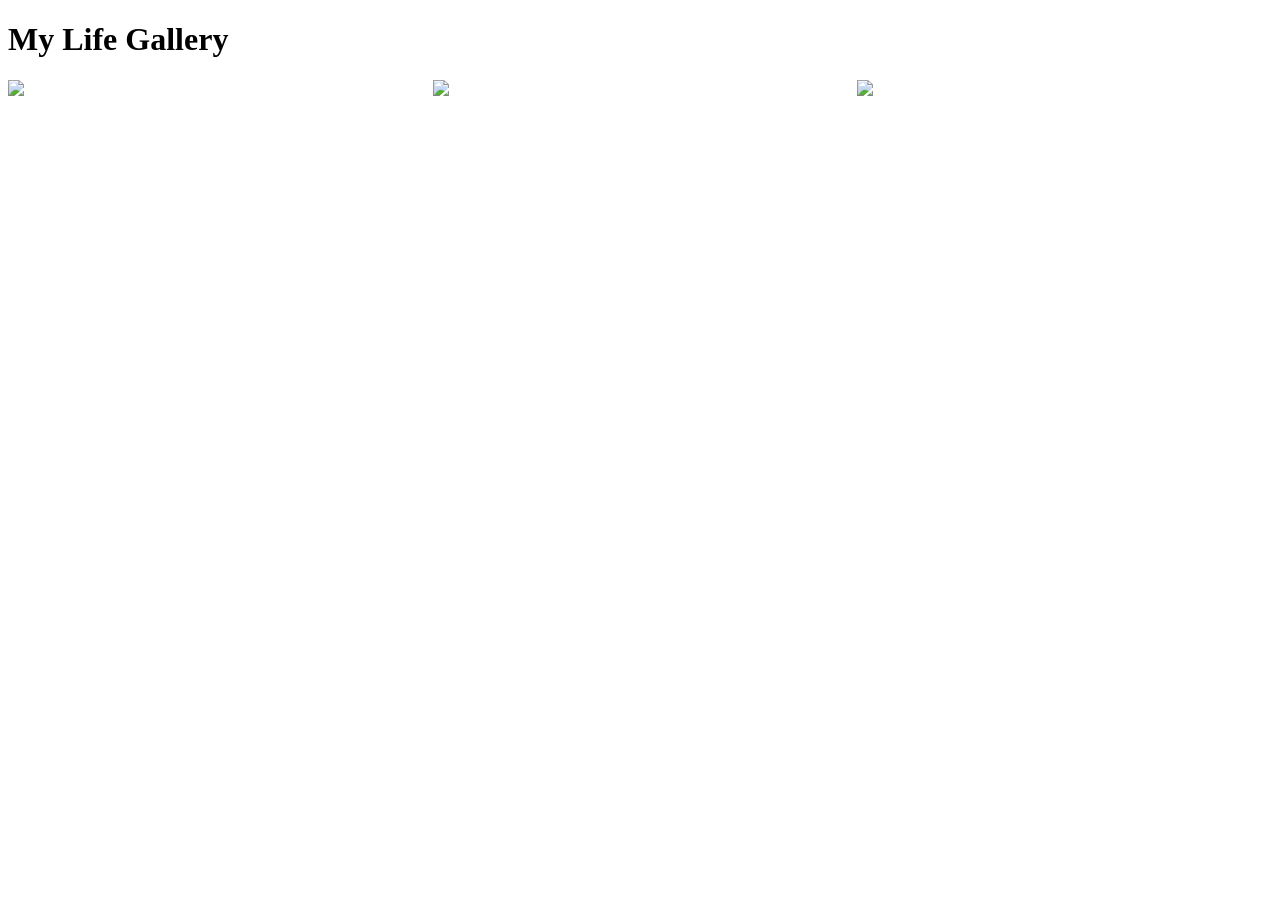
==== index.html @ e79a5c2e "1" ====
<!DOCTYPE html>
<html>
<head>

<title>My Gallery</title>

<link rel="stylesheet" href="style.css">

</head>

<body>

<h1>My Life Gallery</h1>

<div class="gallery">

<img src="images/photo1.jpg">
<img src="images/photo2.jpg">
<img src="images/photo3.jpg">

</div>

</body>
</html>
---- style.css ----
.gallery {
    display: grid;
    grid-template-columns: repeat(3, 1fr);
    gap: 10px;
  }
  
  .gallery img {
    width: 100%;
  }
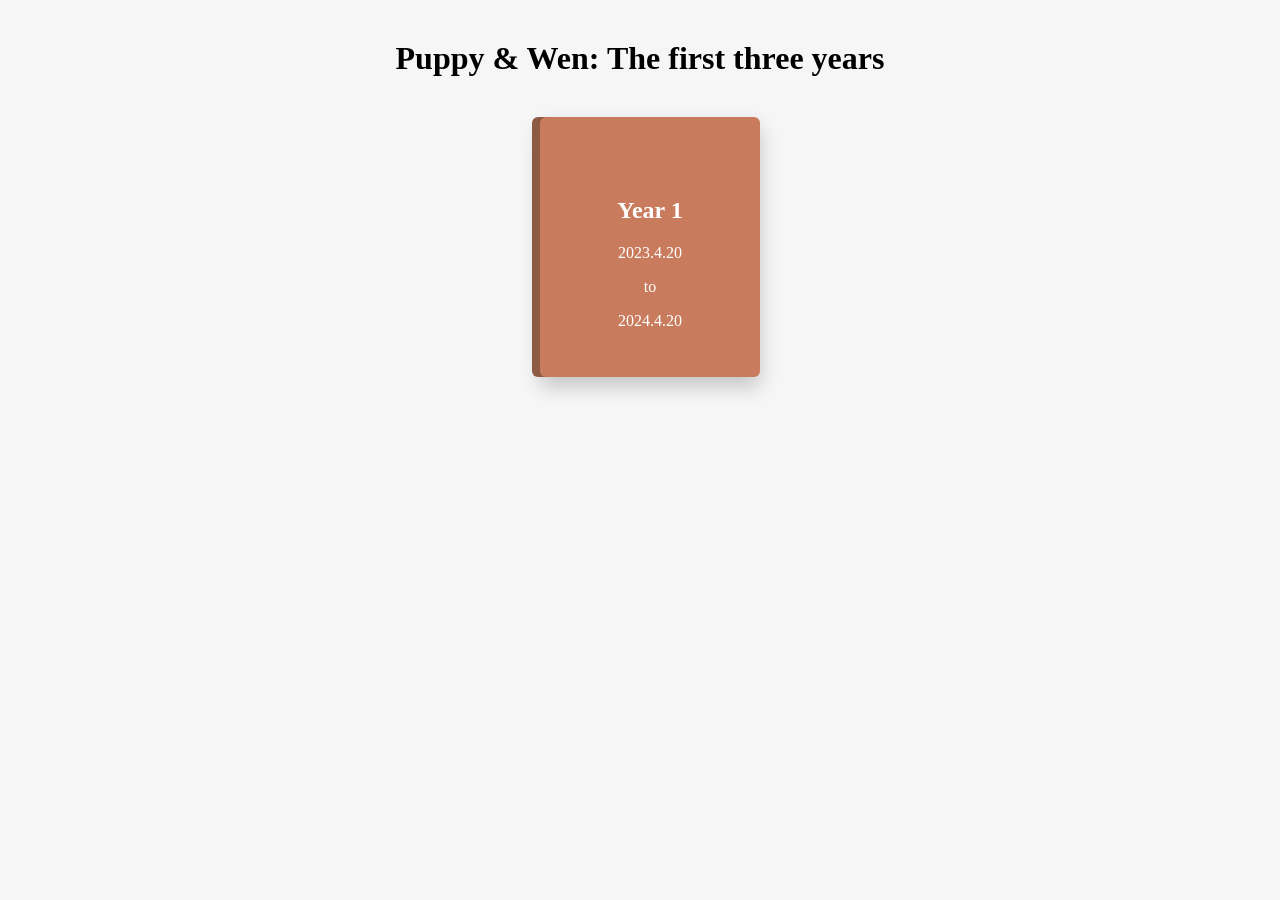
==== commit e7bed82e: "1" ====
--- a/index.html
+++ b/index.html
@@ -1,24 +1,38 @@
 <!DOCTYPE html>
 <html>
+
 <head>
 
-<title>My Gallery</title>
+<meta charset="UTF-8">
+<title>My Diaries</title>
 
-<link rel="stylesheet" href="style.css">
+<link rel="stylesheet" href="css/style.css">
 
 </head>
 
 <body>
 
-<h1>My Life Gallery</h1>
+<h1 class="title">Puppy & Wen: The first three years</h1>
 
-<div class="gallery">
+<div class="book-grid">
 
-<img src="images/photo1.jpg">
-<img src="images/photo2.jpg">
-<img src="images/photo3.jpg">
+    <a href="blog/year_one.html" class="book">
+
+        <div class="book-cover">
+        
+        <h2>Year 1</h2>
+        
+        <p>2023.4.20</p>
+        <p>to</p>
+        <p>2024.4.20</p>
+        
+        </div>
+        
+    </a>
+
 
 </div>
 
 </body>
+
 </html>
--- a/css/style.css
+++ b/css/style.css
@@ -0,0 +1,133 @@
+body{
+
+  font-family: Georgia, serif;
+  margin:0;
+  background:#f6f6f6;
+  
+  }
+  
+  .title{
+  
+  text-align:center;
+  margin:40px;
+  
+  }
+  
+  /* 首页日记本 */
+  
+  .book-grid{
+  
+  display:grid;
+  grid-template-columns:repeat(auto-fit,200px);
+  justify-content:center;
+  gap:40px;
+  
+  }
+  .book{
+  
+  text-decoration:none;
+  color:black;
+  text-align:center;
+  
+  }
+  
+  .book-icon{
+  
+  font-size:80px;
+  
+  }
+  .book-cover{
+  
+  width:180px;
+  height:220px;
+  
+  background:#c97c5d;
+  
+  color:white;
+  
+  padding:20px;
+  
+  border-radius:6px;
+  
+  box-shadow:
+  -8px 0px 0px #8d5a43,
+  0 10px 20px rgba(0,0,0,0.2);
+  
+  transition:transform 0.2s;
+  
+  }
+  
+  .book-cover:hover{
+  
+  transform:translateY(-5px);
+  
+  }
+  
+  .book-cover h2{
+  
+  margin-top:60px;
+  
+  }
+  
+  
+  /* 博客页面 */
+  
+  .magazine{
+  
+  display:grid;
+  grid-template-columns:repeat(2,1fr);
+  gap:40px;
+  padding:40px;
+  max-width:1000px;
+  margin:auto;
+  
+  }
+  
+  .page{
+  
+  background:white;
+  padding:20px;
+  box-shadow:0 5px 10px rgba(0,0,0,0.1);
+  
+  }
+  
+  .page img{
+  
+  width:100%;
+  margin-bottom:10px;
+  transition: transform 0.3s ease;
+  
+  }
+    
+  .page img:hover{
+  
+  transform:scale(1.05);
+  
+  }
+
+  .photo-layout{
+
+    display:grid;
+    grid-template-columns:1fr;
+    gap:10px;
+    margin-bottom:10px;
+    
+    }
+    
+  .photo-layout:has(img:nth-child(2)){
+  
+  grid-template-columns:1fr 1fr;
+  
+  }
+  
+  /* 手机适配 */
+  
+  @media (max-width:800px){
+  
+  .magazine{
+  
+  grid-template-columns:1fr;
+  
+  }
+  
+  }
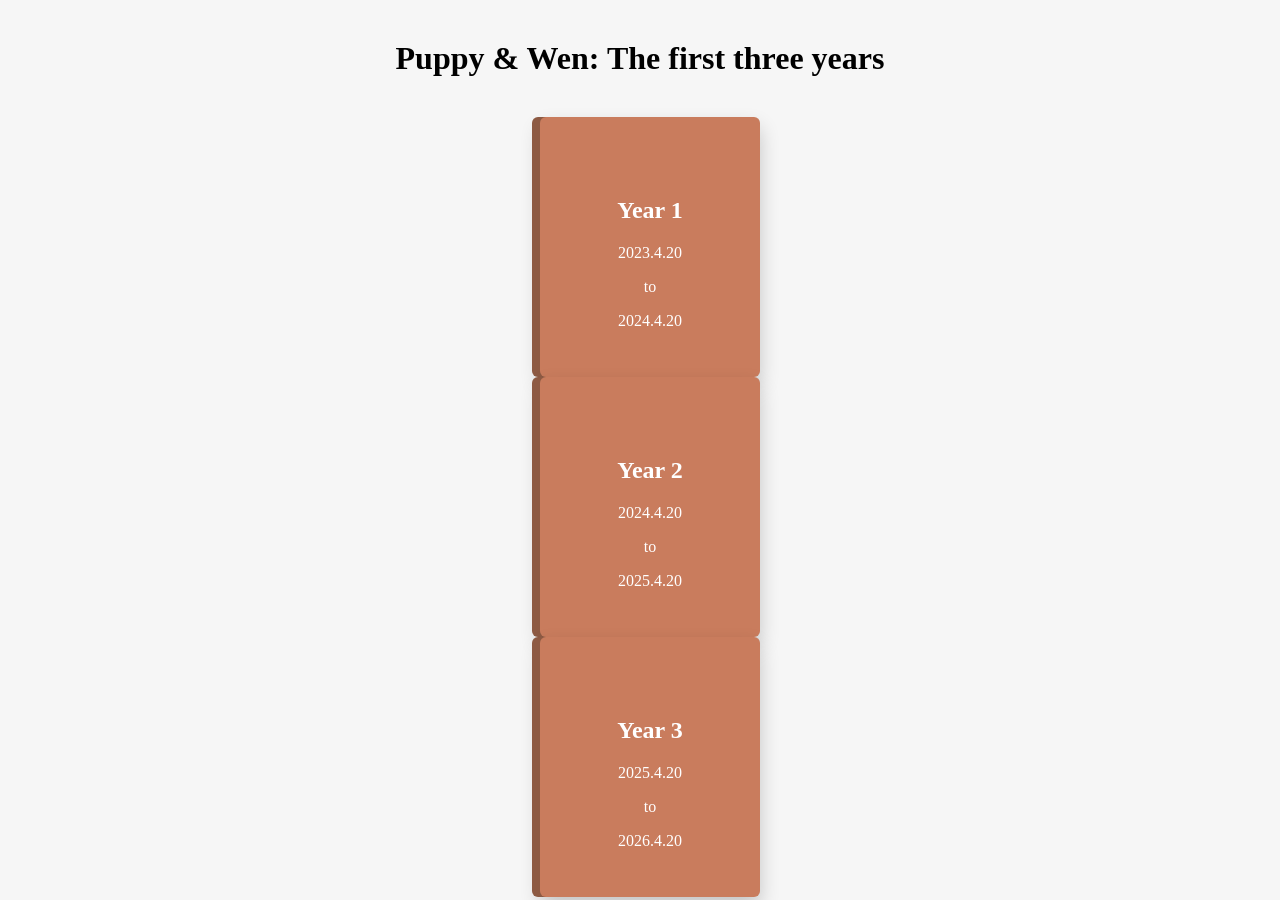
==== commit 9331f6de: "1" ====
--- a/index.html
+++ b/index.html
@@ -7,7 +7,7 @@
 <title>My Diaries</title>
 
 <link rel="stylesheet" href="css/style.css">
-
+<meta name="viewport" content="width=device-width, initial-scale=1">
 </head>
 
 <body>
@@ -33,6 +33,45 @@
 
 </div>
 
+
+<div class="book-grid">
+
+    <a href="blog/year_two.html" class="book">
+
+        <div class="book-cover">
+        
+        <h2>Year 2</h2>
+        
+        <p>2024.4.20</p>
+        <p>to</p>
+        <p>2025.4.20</p>
+        
+        </div>
+        
+    </a>
+
+
+</div>
+
+<div class="book-grid">
+
+    <a href="blog/year_three.html" class="book">
+
+        <div class="book-cover">
+        
+        <h2>Year 3</h2>
+        
+        <p>2025.4.20</p>
+        <p>to</p>
+        <p>2026.4.20</p>
+        
+        </div>
+        
+    </a>
+
+
+</div>
+
 </body>
 
 </html>
--- a/css/style.css
+++ b/css/style.css
@@ -3,6 +3,7 @@
   font-family: Georgia, serif;
   margin:0;
   background:#f6f6f6;
+  /* background: linear-gradient(90deg,#8b5a2b,#7a4f24,#8b5a2b); */
   
   }
   
@@ -75,7 +76,8 @@
   .magazine{
   
   display:grid;
-  grid-template-columns:repeat(2,1fr);
+  /* grid-template-columns:repeat(2,1fr); */
+  grid-template-columns:repeat(auto-fit,minmax(300px,1fr));
   gap:40px;
   padding:40px;
   max-width:1000px;
@@ -85,16 +87,97 @@
   
   .page{
   
-  background:white;
-  padding:20px;
-  box-shadow:0 5px 10px rgba(0,0,0,0.1);
-  
-  }
+  /* background:white; */
+  padding:20px 20px 35px 20px;
+  box-shadow:0 15px 30px rgba(0,0,0,0.35), 0 3px 8px rgba(0,0,0,0.25);
+  border-radius: 3px;
+  position: relative;
+
+  --rotate:0deg;
+  --floatY:0px;
+
+  transform:
+      rotate(var(--rotate))
+      translateY(var(--floatY));
+
+  transition:
+      transform 0.25s ease,
+      box-shadow 0.25s ease;
+
+
+  }
+
+  /* 不同颜色 */
+
+  .page:nth-child(5n){
+
+  background:#ffffff;
+  
+  }
+  
+  .page:nth-child(5n+1){
+  
+  background:#f8f8ff; /* 淡紫 */
+  
+  }
+  
+  .page:nth-child(5n+2){
+  
+  background:#f0f8ff; /* 淡蓝 */
+  
+  }
+  
+  .page:nth-child(5n+3){
+  
+  background:#f5fff5; /* 淡绿 */
+  
+  }
+  
+  .page:nth-child(5n+4){
+  
+  background:#fffaf0; /* 淡黄 */
+  
+  }
+
+  .page:nth-child(3n){
+
+  --rotate:-1deg;
+  
+  }
+  
+  .page:nth-child(3n+1){
+  
+  --rotate:2deg;
+  
+  }
+  
+  .page:nth-child(3n+2){
+  
+  --rotate:-2deg;
+  
+  }
+  
+
+  .page:nth-child(3n){
+
+  position:relative;
+  top:2px;
+  
+  }
+  
+  .page:nth-child(4n){
+  
+  position:relative;
+  left:3px;
+  
+  }
+
+
   
   .page img{
   
   width:100%;
-  margin-bottom:10px;
+  margin-bottom:15px;
   transition: transform 0.3s ease;
   
   }
@@ -104,6 +187,92 @@
   transform:scale(1.05);
   
   }
+
+    
+  .page:hover{
+  
+  box-shadow: 0 30px 60px rgba(0,0,0,0.5);
+  
+  transform:
+    rotate(0deg)
+    translateY(var(--floatY))
+    scale(1.2);
+
+  z-index:10;
+
+
+  }
+
+  .page::before{
+
+    content:"";
+    
+    position:absolute;
+    
+    top:-10px;
+    left:35%;
+    
+    width:80px;
+    height:30px;
+    
+    background:repeating-linear-gradient(
+      45deg,
+      rgba(255,255,230,0.7),
+      rgba(255,255,230,0.7) 4px,
+      rgba(255,255,200,0.7) 4px,
+      rgba(255,255,200,0.7) 8px
+      );
+    
+    transform:rotate(-3deg);
+    
+    box-shadow:0 2px 3px rgba(0,0,0,0.2);
+
+    z-index:10;
+    
+    }
+
+  .page:nth-child(4n)::before{
+
+    left:20%;
+    transform:rotate(-6deg);
+    
+    }
+    
+  .page:nth-child(4n+1)::before{
+    
+    left:60%;
+    transform:rotate(5deg);
+    
+    }
+    
+  .page:nth-child(4n+2)::before{
+    
+    left:40%;
+    transform:rotate(2deg);
+    
+    }
+
+  .page:nth-child(5n)::after{
+
+    content:"";
+    
+    position:absolute;
+    
+    top:-10px;
+    right:60%;
+    
+    width:80px;
+    height:30px;
+    
+    background:rgba(255,255,220,0.7);
+    
+    transform:rotate(4deg);
+    
+    box-shadow:0 2px 3px rgba(0,0,0,0.2);
+    
+    z-index:10;
+    
+    }
 
   .photo-layout{
 
@@ -130,4 +299,6 @@
   
   }
   
-  }+  }
+
+  
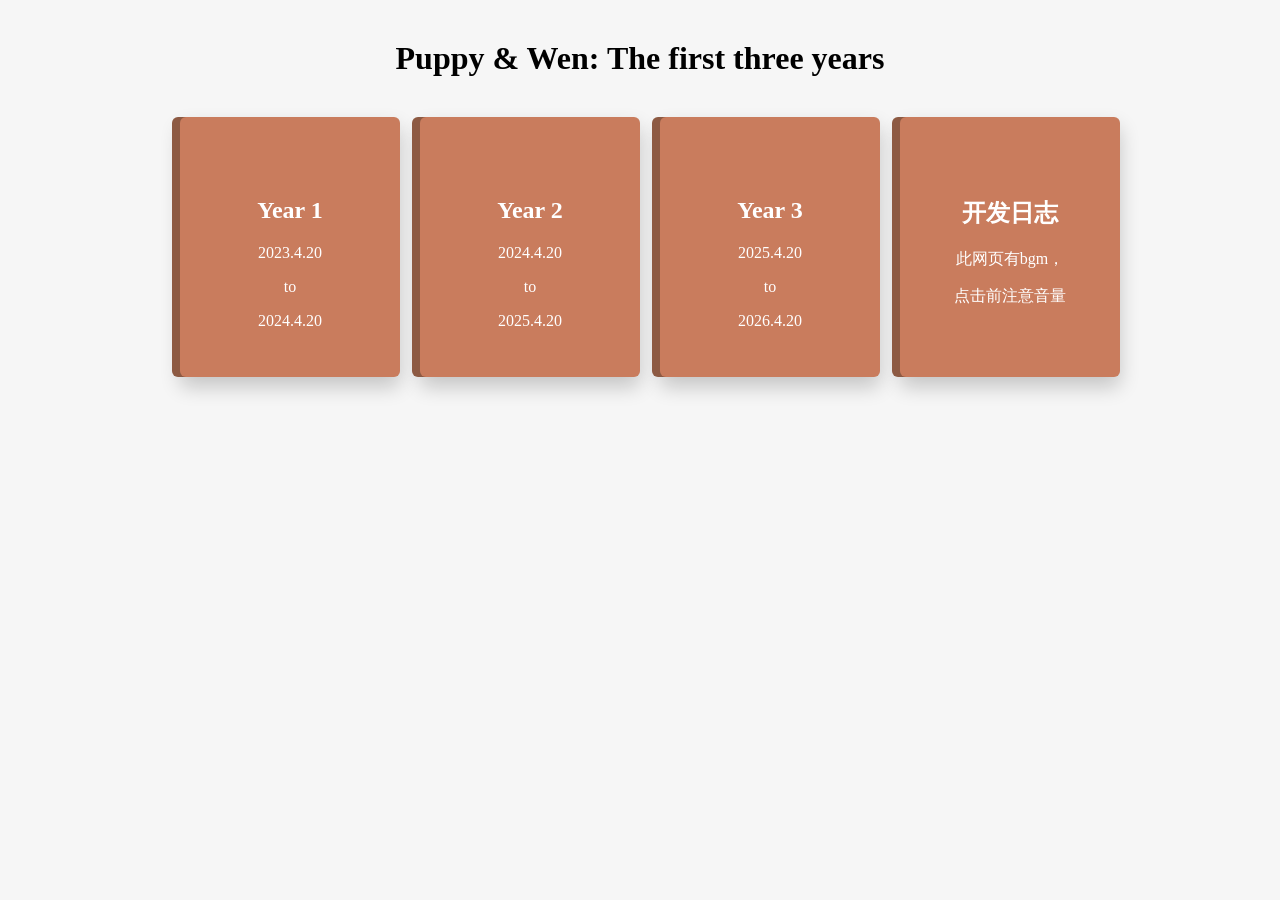
==== commit 1d93c981: "1" ====
--- a/index.html
+++ b/index.html
@@ -30,12 +30,6 @@
         
     </a>
 
-
-</div>
-
-
-<div class="book-grid">
-
     <a href="blog/year_two.html" class="book">
 
         <div class="book-cover">
@@ -49,11 +43,6 @@
         </div>
         
     </a>
-
-
-</div>
-
-<div class="book-grid">
 
     <a href="blog/year_three.html" class="book">
 
@@ -69,8 +58,22 @@
         
     </a>
 
+    <a href="blog/develop_log.html" class="book">
+
+        <div class="book-cover">
+        
+        <h2>开发日志</h2>
+
+        <p>此网页有bgm，</p>
+        <p>点击前注意音量</p>
+        
+        </div>
+        
+    </a>
+
 
 </div>
+
 
 </body>
 
--- a/css/style.css
+++ b/css/style.css
@@ -97,8 +97,10 @@
   --floatY:0px;
 
   transform:
-      rotate(var(--rotate))
-      translateY(var(--floatY));
+      /* translateX(var(--offsetX)) */
+      /* translateY(calc(var(--floatY)+var(--offsetY))) */
+      translateY(var(--floatY))
+      rotate(var(--rotate));
 
   transition:
       transform 0.25s ease,
@@ -158,19 +160,6 @@
   }
   
 
-  .page:nth-child(3n){
-
-  position:relative;
-  top:2px;
-  
-  }
-  
-  .page:nth-child(4n){
-  
-  position:relative;
-  left:3px;
-  
-  }
 
 
   
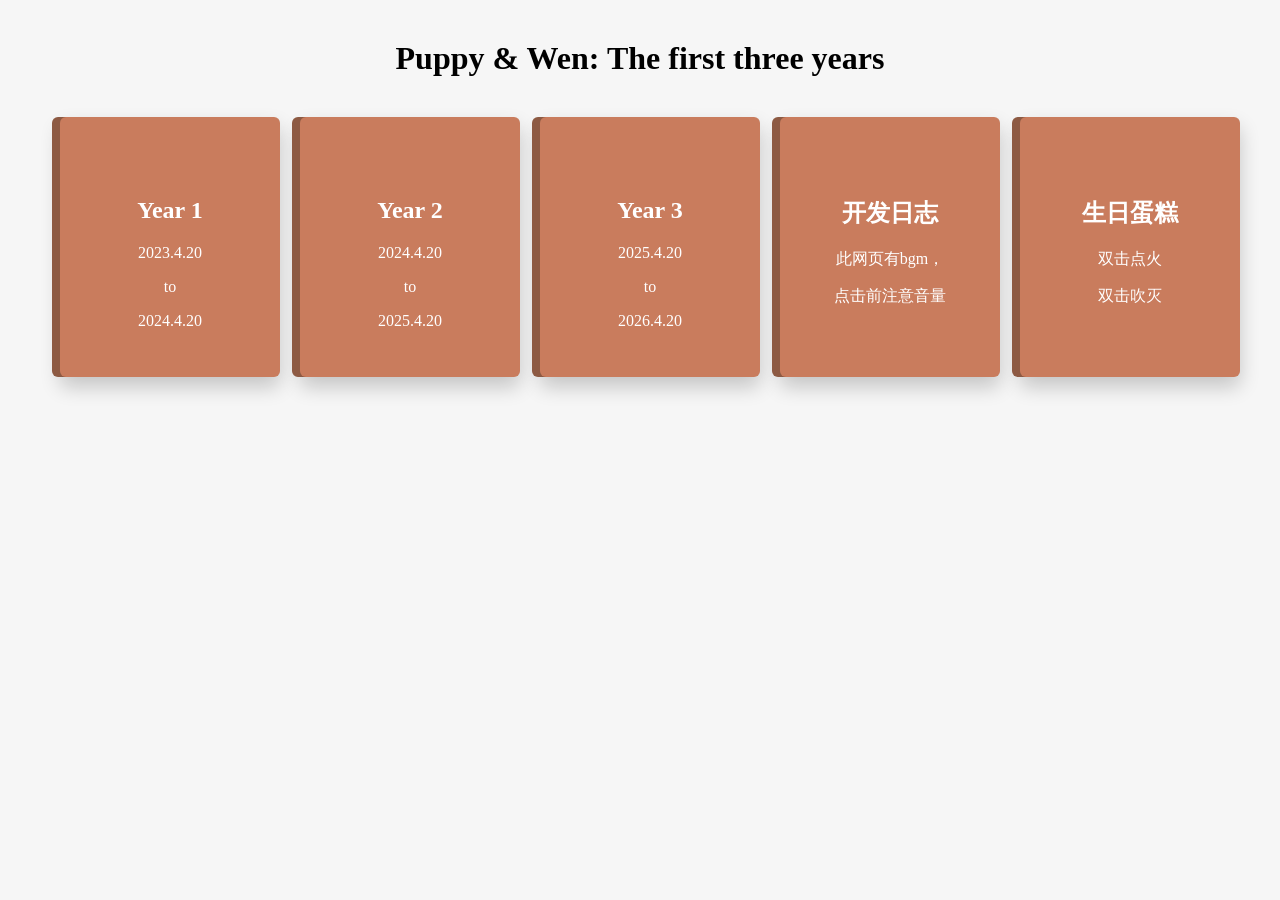
==== commit b4df0072: "added birthday page" ====
--- a/index.html
+++ b/index.html
@@ -4,7 +4,7 @@
 <head>
 
 <meta charset="UTF-8">
-<title>My Diaries</title>
+<title>Our Diaries</title>
 
 <link rel="stylesheet" href="css/style.css">
 <meta name="viewport" content="width=device-width, initial-scale=1">
@@ -71,6 +71,19 @@
         
     </a>
 
+    <a href="blog/birthday_cake.html" class="book">
+
+        <div class="book-cover">
+        
+        <h2>生日蛋糕</h2>
+
+        <p>双击点火</p>
+        <p>双击吹灭</p>
+        
+        </div>
+        
+    </a>
+
 
 </div>
 
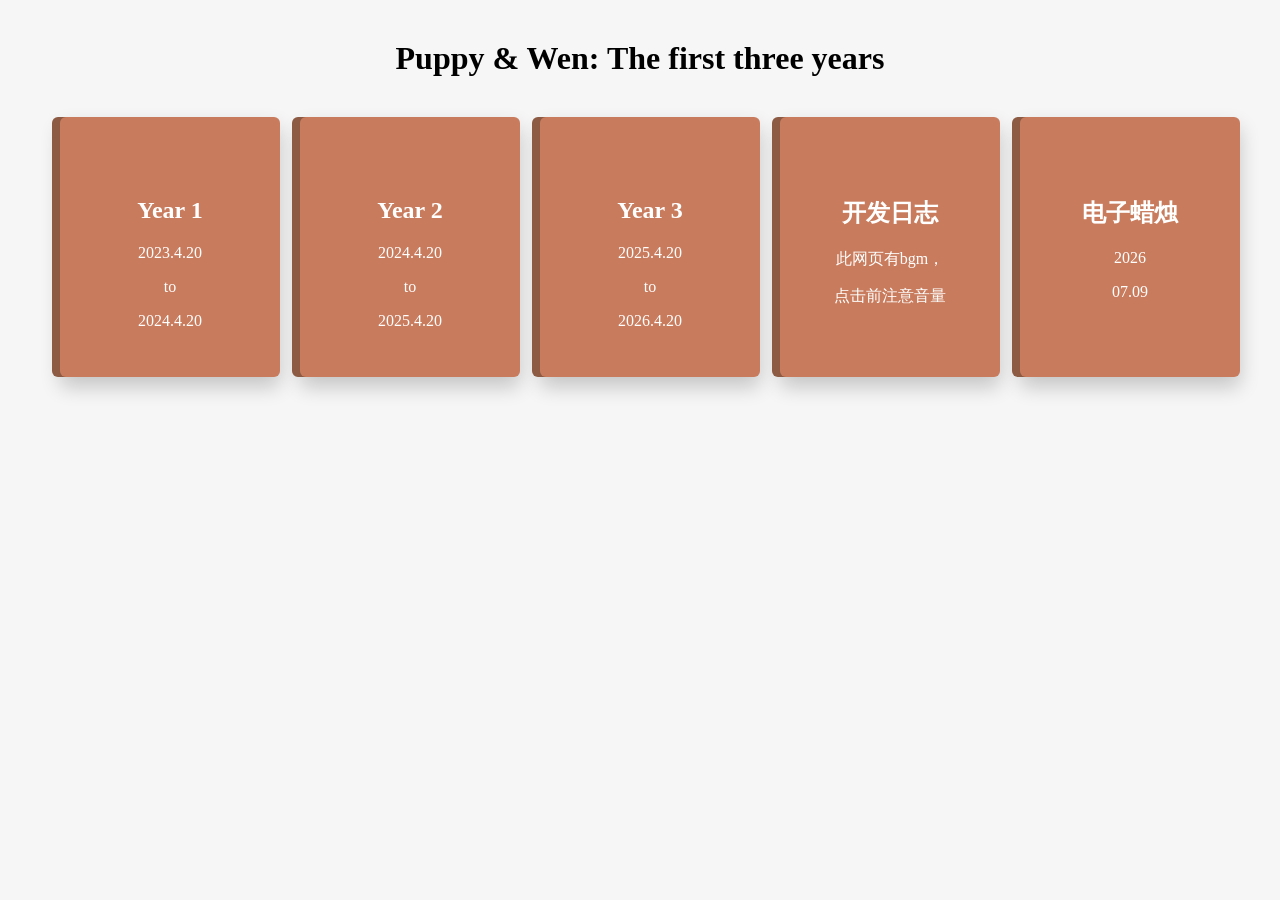
==== commit 781252eb: "edited texts" ====
--- a/index.html
+++ b/index.html
@@ -75,10 +75,10 @@
 
         <div class="book-cover">
         
-        <h2>生日蛋糕</h2>
+        <h2>电子蜡烛</h2>
 
-        <p>双击点火</p>
-        <p>双击吹灭</p>
+        <p>2026</p>
+        <p>07.09</p>
         
         </div>
         
